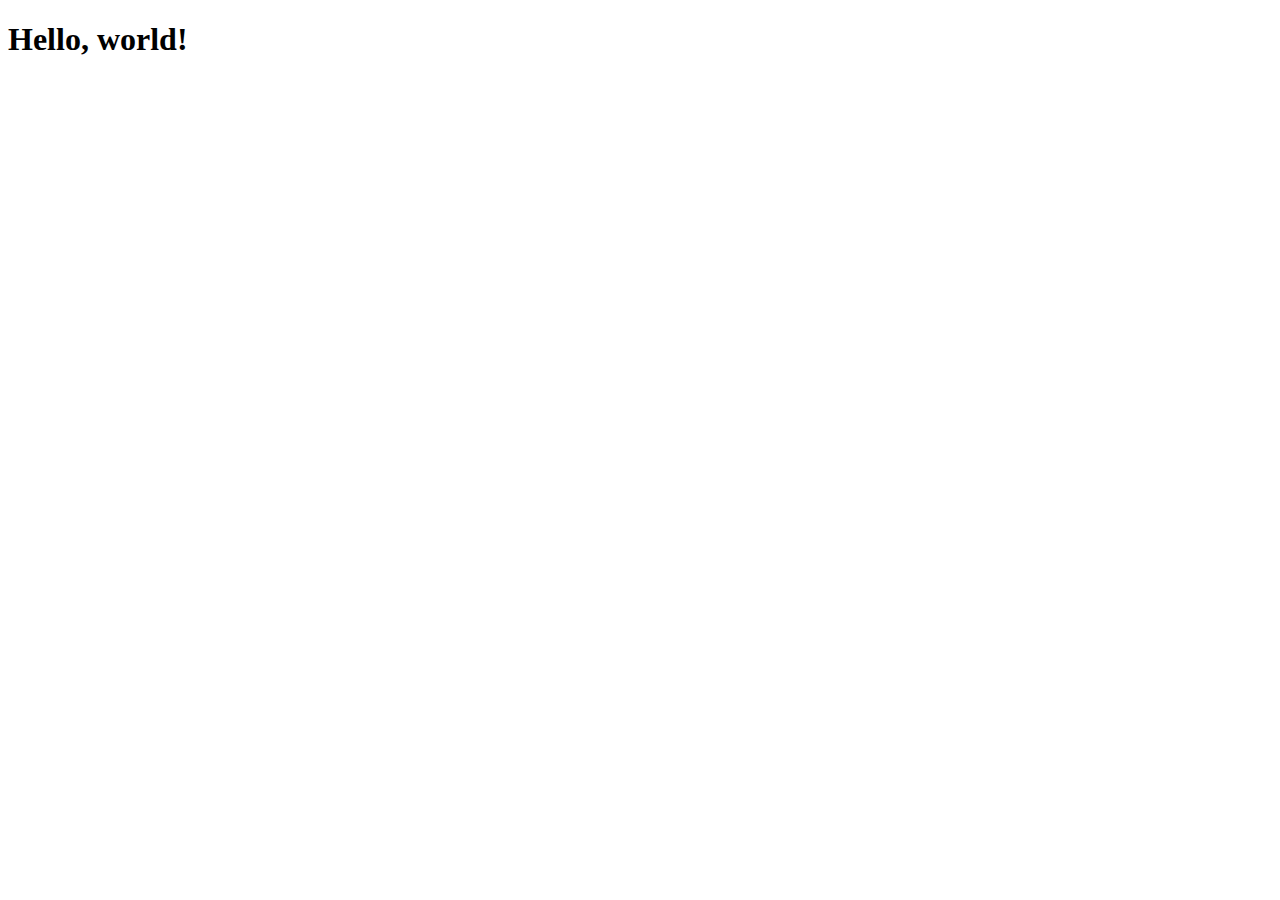
==== index.html @ 90983b41 "Create index.html" ====
<!doctype html>
<html lang="en">
  <head>
    <!-- Required meta tags -->
    <meta charset="utf-8">
    <meta name="viewport" content="width=device-width, initial-scale=1, shrink-to-fit=no">

    <!-- Bootstrap CSS -->
    <link rel="stylesheet" href="https://stackpath.bootstrapcdn.com/bootstrap/4.1.3/css/bootstrap.min.css" integrity="sha384-MCw98/SFnGE8fJT3GXwEOngsV7Zt27NXFoaoApmYm81iuXoPkFOJwJ8ERdknLPMO" crossorigin="anonymous">

    <title>hola</title>
  </head>
  <body>
    <h1>Hello, world!</h1>

    <!-- Optional JavaScript -->
    <!-- jQuery first, then Popper.js, then Bootstrap JS -->
    <script src="https://code.jquery.com/jquery-3.3.1.slim.min.js" integrity="sha384-q8i/X+965DzO0rT7abK41JStQIAqVgRVzpbzo5smXKp4YfRvH+8abtTE1Pi6jizo" crossorigin="anonymous"></script>
    <script src="https://cdnjs.cloudflare.com/ajax/libs/popper.js/1.14.3/umd/popper.min.js" integrity="sha384-ZMP7rVo3mIykV+2+9J3UJ46jBk0WLaUAdn689aCwoqbBJiSnjAK/l8WvCWPIPm49" crossorigin="anonymous"></script>
    <script src="https://stackpath.bootstrapcdn.com/bootstrap/4.1.3/js/bootstrap.min.js" integrity="sha384-ChfqqxuZUCnJSK3+MXmPNIyE6ZbWh2IMqE241rYiqJxyMiZ6OW/JmZQ5stwEULTy" crossorigin="anonymous"></script>
  </body>
</html>
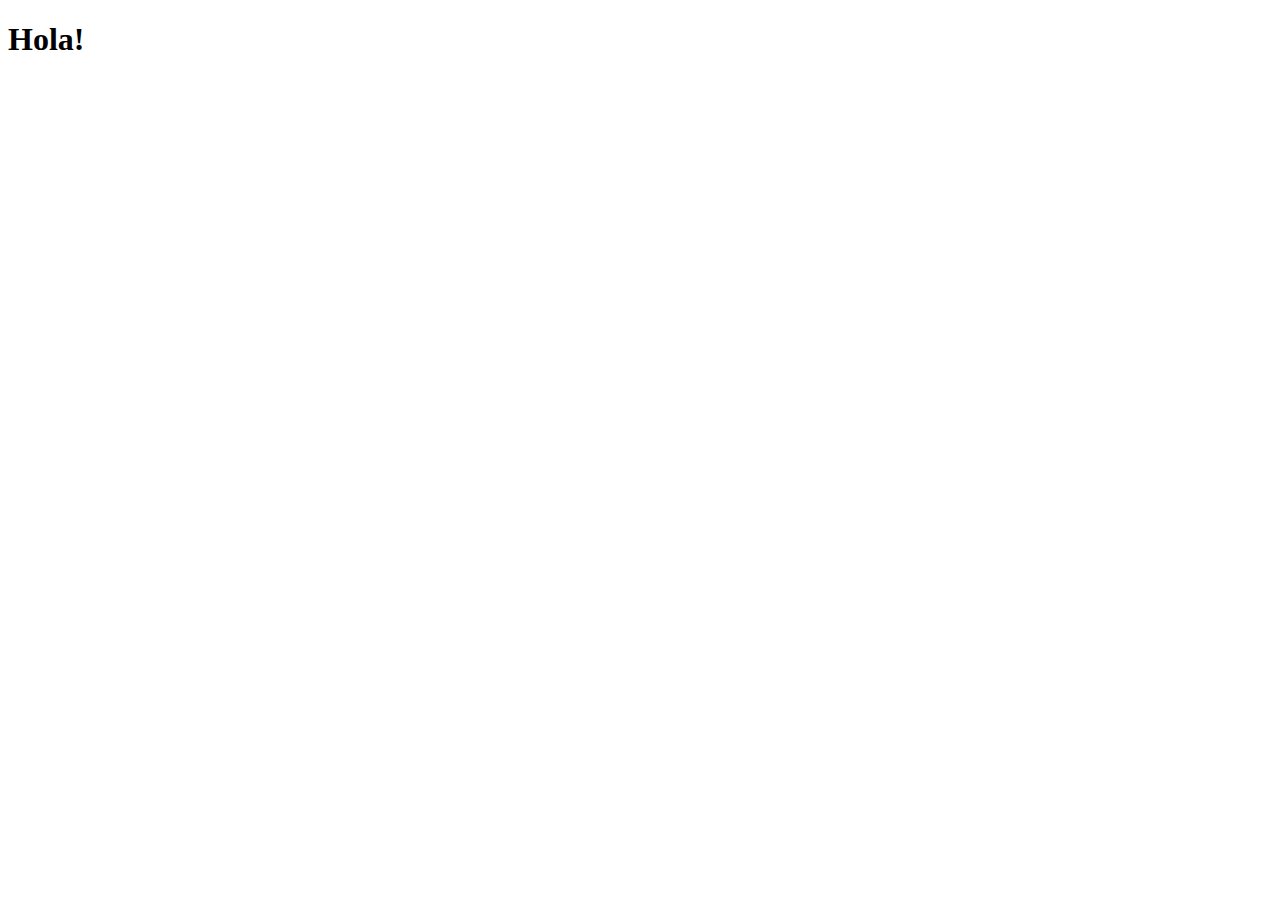
==== commit eae00b2b: "Update index.html" ====
--- a/index.html
+++ b/index.html
@@ -8,10 +8,10 @@
     <!-- Bootstrap CSS -->
     <link rel="stylesheet" href="https://stackpath.bootstrapcdn.com/bootstrap/4.1.3/css/bootstrap.min.css" integrity="sha384-MCw98/SFnGE8fJT3GXwEOngsV7Zt27NXFoaoApmYm81iuXoPkFOJwJ8ERdknLPMO" crossorigin="anonymous">
 
-    <title>hola</title>
+    <title>Hello, world!</title>
   </head>
   <body>
-    <h1>Hello, world!</h1>
+    <h1>Hola!</h1>
 
     <!-- Optional JavaScript -->
     <!-- jQuery first, then Popper.js, then Bootstrap JS -->
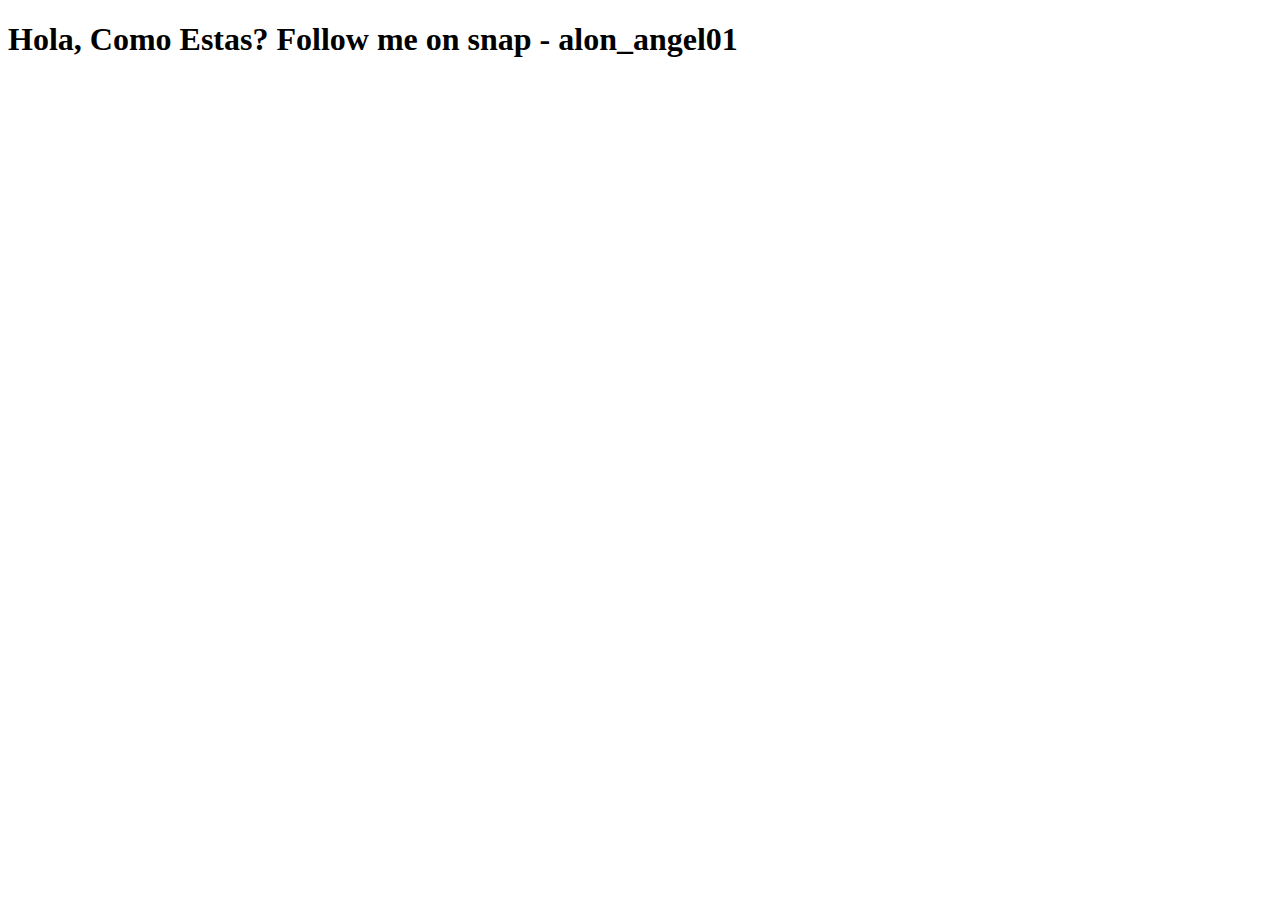
==== commit ba34ce11: "Update index.html" ====
--- a/index.html
+++ b/index.html
@@ -11,7 +11,7 @@
     <title>Hello, world!</title>
   </head>
   <body>
-    <h1>Hola!</h1>
+    <h1>Hola, Como Estas?  Follow me on snap - alon_angel01</h1>
 
     <!-- Optional JavaScript -->
     <!-- jQuery first, then Popper.js, then Bootstrap JS -->
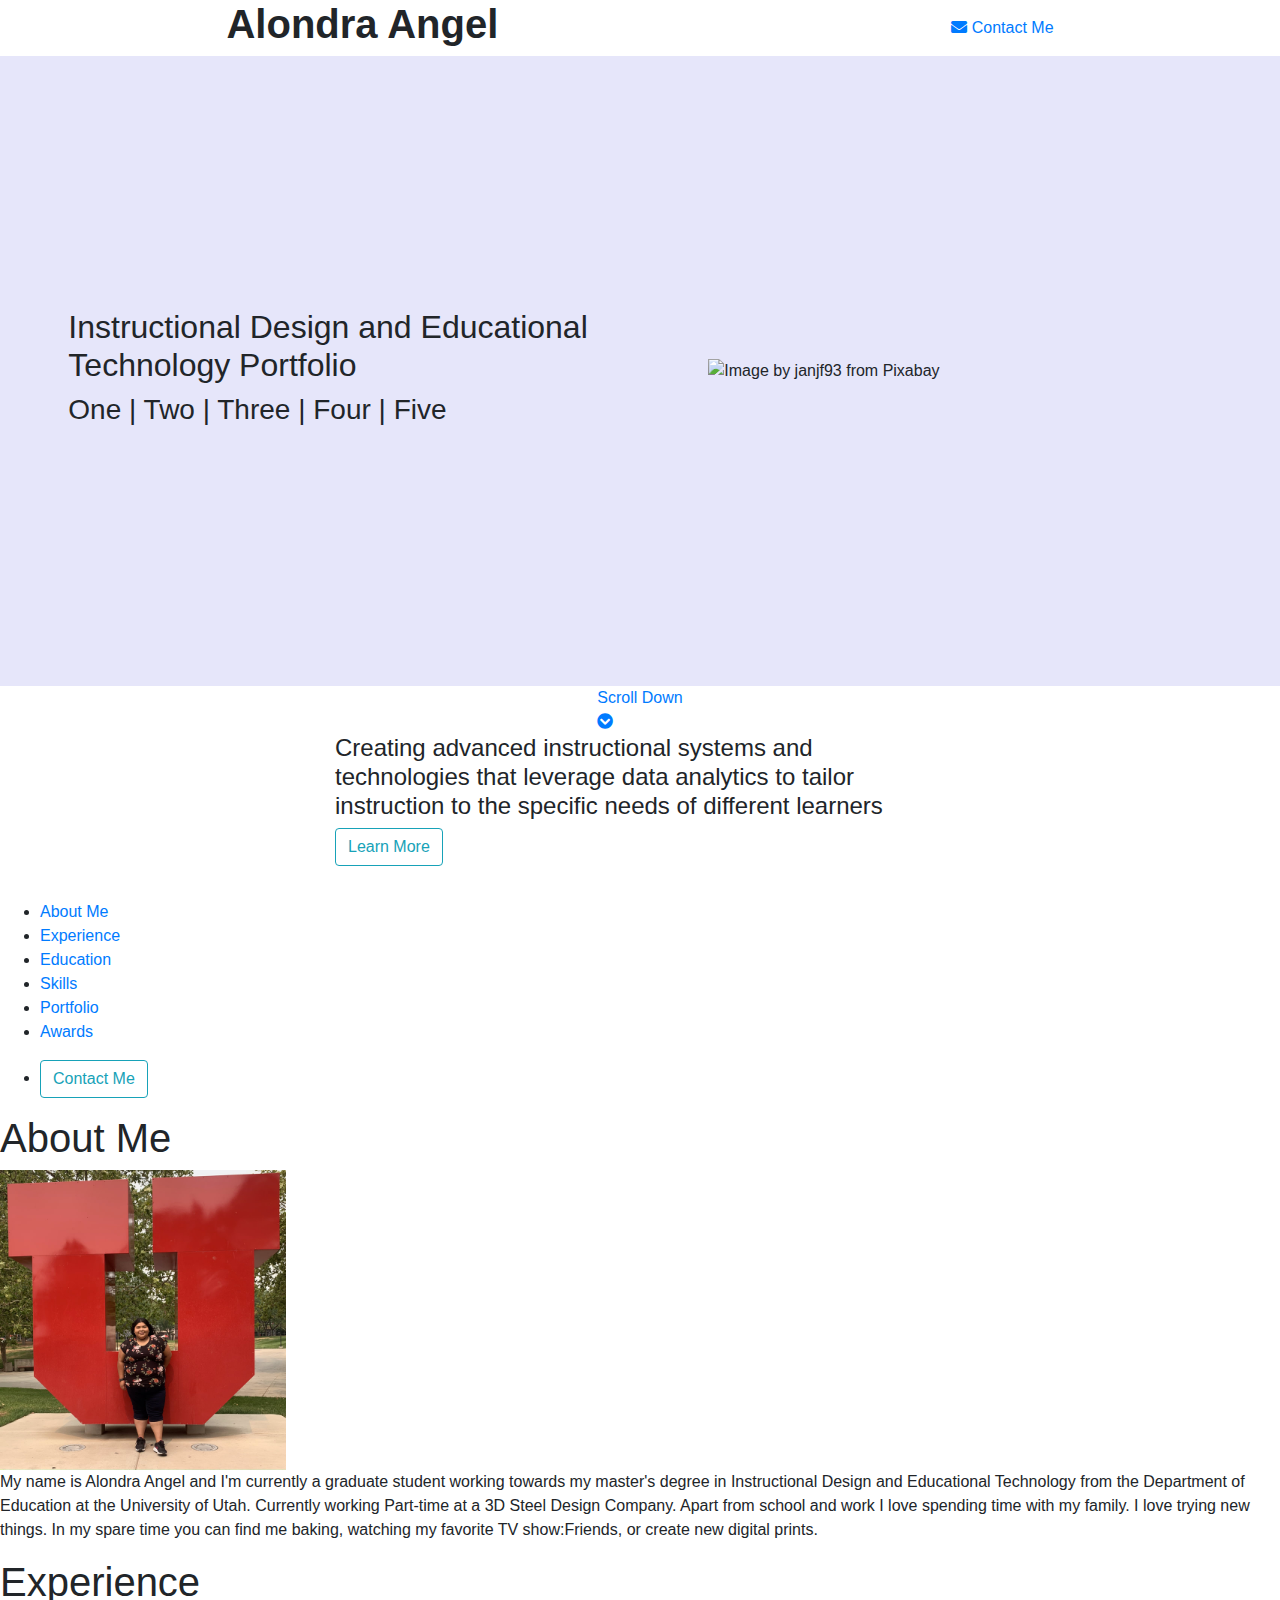
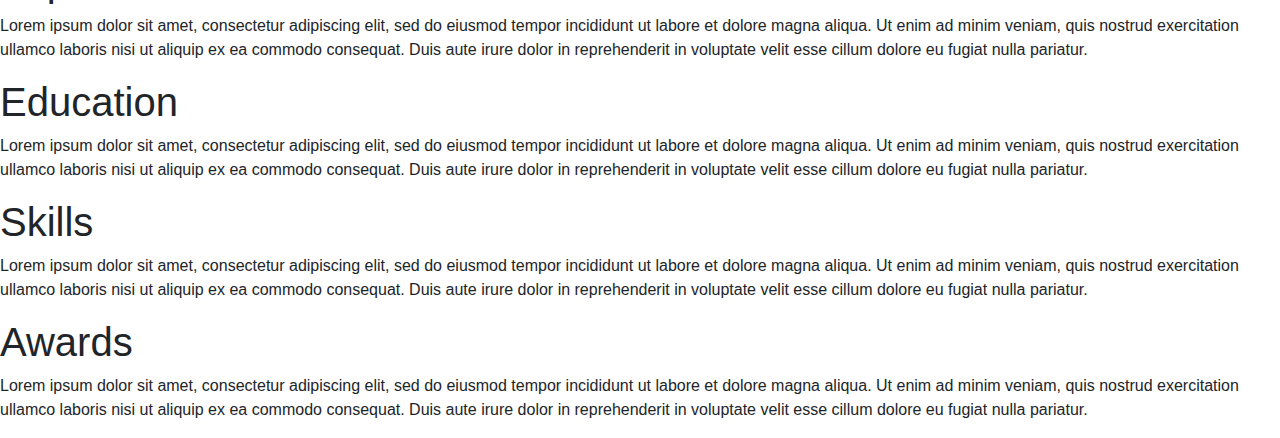
==== commit 4d1cdb89: "Update index.html" ====
--- a/index.html
+++ b/index.html
@@ -1,22 +1,151 @@
-<!doctype html>
+<!DOCTYPE html>
 <html lang="en">
-  <head>
-    <!-- Required meta tags -->
-    <meta charset="utf-8">
-    <meta name="viewport" content="width=device-width, initial-scale=1, shrink-to-fit=no">
+	<head>
+		<!-- Required meta tags -->
+		<meta charset="utf-8" />
+		<meta name="viewport" content="width=device-width, initial-scale=1, shrink-to-fit=no" />
 
-    <!-- Bootstrap CSS -->
-    <link rel="stylesheet" href="https://stackpath.bootstrapcdn.com/bootstrap/4.1.3/css/bootstrap.min.css" integrity="sha384-MCw98/SFnGE8fJT3GXwEOngsV7Zt27NXFoaoApmYm81iuXoPkFOJwJ8ERdknLPMO" crossorigin="anonymous">
+		<!-- Bootstrap CSS -->
+		<link
+			rel="stylesheet"
+			href="https://stackpath.bootstrapcdn.com/bootstrap/4.4.1/css/bootstrap.min.css"
+			integrity="sha384-Vkoo8x4CGsO3+Hhxv8T/Q5PaXtkKtu6ug5TOeNV6gBiFeWPGFN9MuhOf23Q9Ifjh"
+			crossorigin="anonymous"
+		/>
 
-    <title>Hello, world!</title>
-  </head>
-  <body>
-    <h1>Hola, Como Estas?  Follow me on snap - alon_angel01</h1>
+		<!-- FontAwesome CSS -->
+		<link rel="stylesheet" href="https://cdnjs.cloudflare.com/ajax/libs/font-awesome/5.11.2/css/all.min.css" />
 
-    <!-- Optional JavaScript -->
-    <!-- jQuery first, then Popper.js, then Bootstrap JS -->
-    <script src="https://code.jquery.com/jquery-3.3.1.slim.min.js" integrity="sha384-q8i/X+965DzO0rT7abK41JStQIAqVgRVzpbzo5smXKp4YfRvH+8abtTE1Pi6jizo" crossorigin="anonymous"></script>
-    <script src="https://cdnjs.cloudflare.com/ajax/libs/popper.js/1.14.3/umd/popper.min.js" integrity="sha384-ZMP7rVo3mIykV+2+9J3UJ46jBk0WLaUAdn689aCwoqbBJiSnjAK/l8WvCWPIPm49" crossorigin="anonymous"></script>
-    <script src="https://stackpath.bootstrapcdn.com/bootstrap/4.1.3/js/bootstrap.min.js" integrity="sha384-ChfqqxuZUCnJSK3+MXmPNIyE6ZbWh2IMqE241rYiqJxyMiZ6OW/JmZQ5stwEULTy" crossorigin="anonymous"></script>
-  </body>
+		<title>EDPS 6560 Spring 2020 - Portfolio</title>
+	</head>
+
+	<body>
+		<!--comments!
+        -->
+		<div id="sec_lan" class="container-fluid" style="height: 100vh;">
+			<div class="row justify-content-around
+                    align-items-center">
+				<div class="col-auto">
+					<h1><strong>Alondra Angel</strong></h1>
+				</div>
+				<div class="col-auto">
+					<a href="contact.html"><i class="fas fa-envelope"></i> Contact Me</a>
+				</div>
+			</div>
+			<div class="row justify-content-center align-items-center" style="height: 70vh; background-color: lavender">
+				<div class="col-6">
+					<h2>Instructional Design and Educational Technology Portfolio</h2>
+					<h3>One | Two | Three | Four | Five</h3>
+				</div>
+				<div class="col-5">
+					<img src="img/browser-3614768_1280.png" width="100%" height="auto" alt="Image by janjf93 from Pixabay" />
+					<!--Image by <a href="https://pixabay.com/users/janjf93-3084263/?utm_source=link-attribution&amp;utm_medium=referral&amp;utm_campaign=image&amp;utm_content=3614768">janjf93</a> from <a href="https://pixabay.com/?utm_source=link-attribution&amp;utm_medium=referral&amp;utm_campaign=image&amp;utm_content=3614768">Pixabay</a>-->
+				</div>
+			</div>
+			<div class="row justify-content-center">
+				<div class="col-auto">
+					<a href="#">
+						<span>Scroll Down</span><br />
+						<i class="fas fa-chevron-circle-down"></i>
+					</a>
+				</div>
+			</div>
+			<div class="row justify-content-center">
+				<div class="col-6">
+					<h4>
+						Creating advanced instructional systems and technologies that leverage data analytics to tailor instruction to the specific needs of
+						different learners
+					</h4>
+					<a class="btn btn-outline-info" role="button" href="#sec_abo">Learn More</a>
+				</div>
+			</div>
+		</div>
+		<nav id="sec_nav">
+                <ul style="list-style-type:disc;">
+                <li><a href="sec_abo">About Me</a></li>
+                <li><a href="sec_exp">Experience</a></li>
+                <li><a href="sec_edu">Education</a></li>
+                <li><a href="sec_ski">Skills</a></li>
+				<li><a href="projects/1.html">Portfolio</a></li>
+                <li><a href="sec_awa">Awards</a></li>
+            </ul>
+            
+            <ul>
+				<li><a class="btn btn-outline-info" href="contact.html" role="button" target="_blank">Contact Me</a></li>
+        
+			</ul>
+		</nav>
+		<div id="sec_abo">
+			<!-- Start About Me Section -->
+			<h1>About Me</h1>
+			<img src="img/bio.jpeg" alt="Alondra Angel" height="300" width="auto" />
+			<p>
+				My name is Alondra Angel and I'm currently a graduate student working towards my master's degree in Instructional Design and Educational Technology from the Department of Education at the University of Utah. Currently working Part-time at a 3D Steel Design Company. 
+                
+                Apart from school and work I love spending time with my family. I love trying new things. In my spare time you can find me baking, watching my favorite TV show:Friends, or create new digital prints.  ​
+			</p>
+		</div>
+		<!-- End About Me Section -->
+        
+		<div id="sec_exp">
+			<!-- Start Experience Section -->
+			<h1>Experience</h1>
+			<p class="par_exp">
+				Lorem ipsum dolor sit amet, consectetur adipiscing elit, sed do eiusmod tempor incididunt ut labore et dolore magna aliqua. Ut enim ad minim veniam,
+				quis nostrud exercitation ullamco laboris nisi ut aliquip ex ea commodo consequat. Duis aute irure dolor in reprehenderit in voluptate velit esse
+				cillum dolore eu fugiat nulla pariatur.
+			</p>
+		</div>
+		<!-- End Experience Section -->
+        
+        <div id="sec_edu">
+			<!-- Start Education Section -->
+			<h1>Education</h1>
+			<p class="par_edu">
+				Lorem ipsum dolor sit amet, consectetur adipiscing elit, sed do eiusmod tempor incididunt ut labore et dolore magna aliqua. Ut enim ad minim veniam,
+				quis nostrud exercitation ullamco laboris nisi ut aliquip ex ea commodo consequat. Duis aute irure dolor in reprehenderit in voluptate velit esse
+				cillum dolore eu fugiat nulla pariatur.
+			</p>
+		</div>
+		<!-- End Education Section -->
+         
+        <div id="sec_ski">
+			<!-- Start Skills Section -->
+			<h1>Skills</h1>
+			<p class="par_ski">
+				Lorem ipsum dolor sit amet, consectetur adipiscing elit, sed do eiusmod tempor incididunt ut labore et dolore magna aliqua. Ut enim ad minim veniam,
+				quis nostrud exercitation ullamco laboris nisi ut aliquip ex ea commodo consequat. Duis aute irure dolor in reprehenderit in voluptate velit esse
+				cillum dolore eu fugiat nulla pariatur.
+			</p>
+		</div>
+		<!-- End Skills Section -->
+        
+        <div id="sec_awa">
+			<!-- Start Awards Section -->
+			<h1>Awards</h1>
+			<p class="par_awa">
+				Lorem ipsum dolor sit amet, consectetur adipiscing elit, sed do eiusmod tempor incididunt ut labore et dolore magna aliqua. Ut enim ad minim veniam,
+				quis nostrud exercitation ullamco laboris nisi ut aliquip ex ea commodo consequat. Duis aute irure dolor in reprehenderit in voluptate velit esse
+				cillum dolore eu fugiat nulla pariatur.
+			</p>
+		</div>
+		<!-- End Awards Section -->
+        
+		<!-- jQuery first, then Popper.js, then Bootstrap JS -->
+		<script
+			src="https://code.jquery.com/jquery-3.4.1.slim.min.js"
+			integrity="sha384-J6qa4849blE2+poT4WnyKhv5vZF5SrPo0iEjwBvKU7imGFAV0wwj1yYfoRSJoZ+n"
+			crossorigin="anonymous"
+		></script>
+		<script
+			src="https://cdn.jsdelivr.net/npm/popper.js@1.16.0/dist/umd/popper.min.js"
+			integrity="sha384-Q6E9RHvbIyZFJoft+2mJbHaEWldlvI9IOYy5n3zV9zzTtmI3UksdQRVvoxMfooAo"
+			crossorigin="anonymous"
+		></script>
+		<script
+			src="https://stackpath.bootstrapcdn.com/bootstrap/4.4.1/js/bootstrap.min.js"
+			integrity="sha384-wfSDF2E50Y2D1uUdj0O3uMBJnjuUD4Ih7YwaYd1iqfktj0Uod8GCExl3Og8ifwB6"
+			crossorigin="anonymous"
+		></script>
+	</body>
 </html>
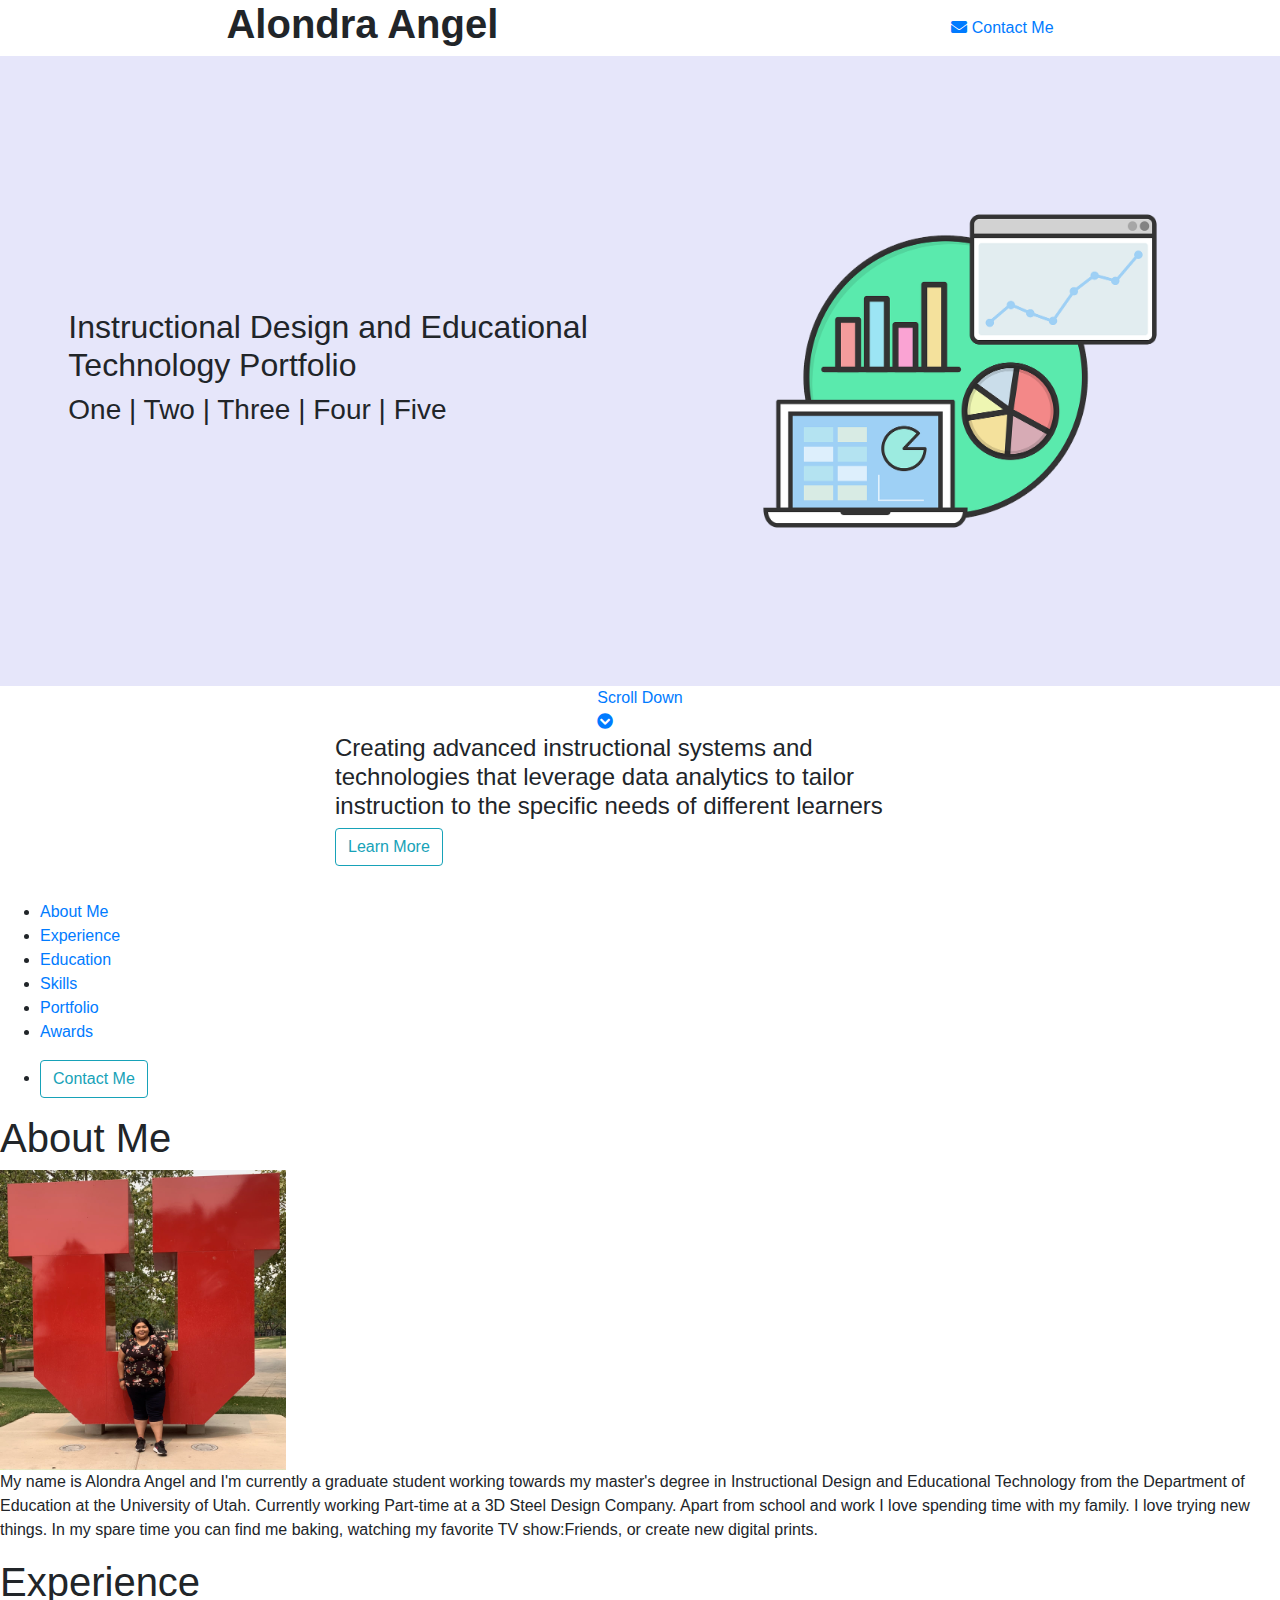
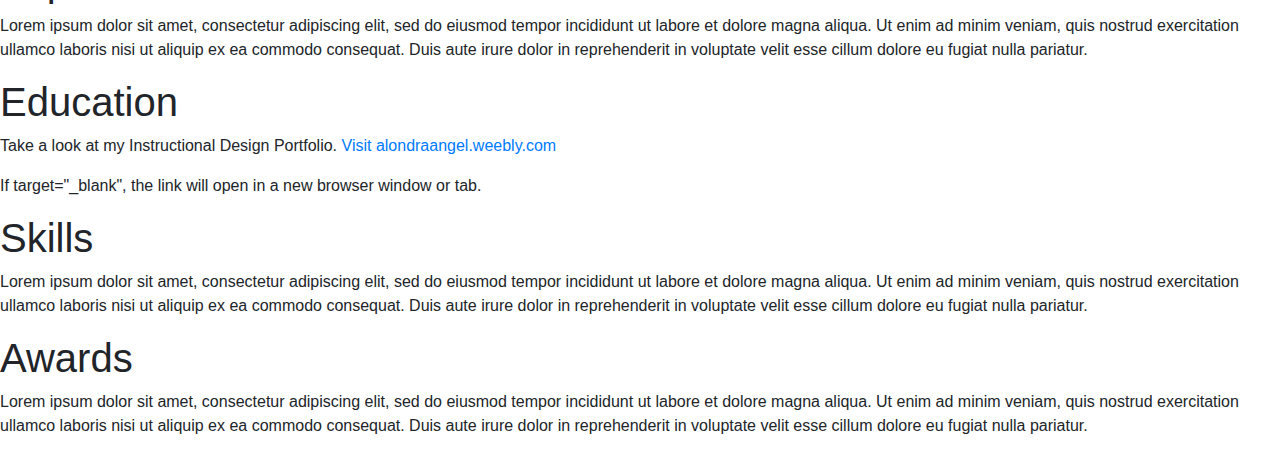
==== commit 5b348ee2: "Update index.html" ====
--- a/index.html
+++ b/index.html
@@ -102,10 +102,9 @@
 			<!-- Start Education Section -->
 			<h1>Education</h1>
 			<p class="par_edu">
-				Lorem ipsum dolor sit amet, consectetur adipiscing elit, sed do eiusmod tempor incididunt ut labore et dolore magna aliqua. Ut enim ad minim veniam,
-				quis nostrud exercitation ullamco laboris nisi ut aliquip ex ea commodo consequat. Duis aute irure dolor in reprehenderit in voluptate velit esse
-				cillum dolore eu fugiat nulla pariatur.
-			</p>
+				Take a look at my Instructional Design Portfolio.
+            <a href="https://alondraangel.weebly.com" target="_blank">Visit alondraangel.weebly.com</a> 
+            <p>If target="_blank", the link will open in a new browser window or tab.</p>
 		</div>
 		<!-- End Education Section -->
          
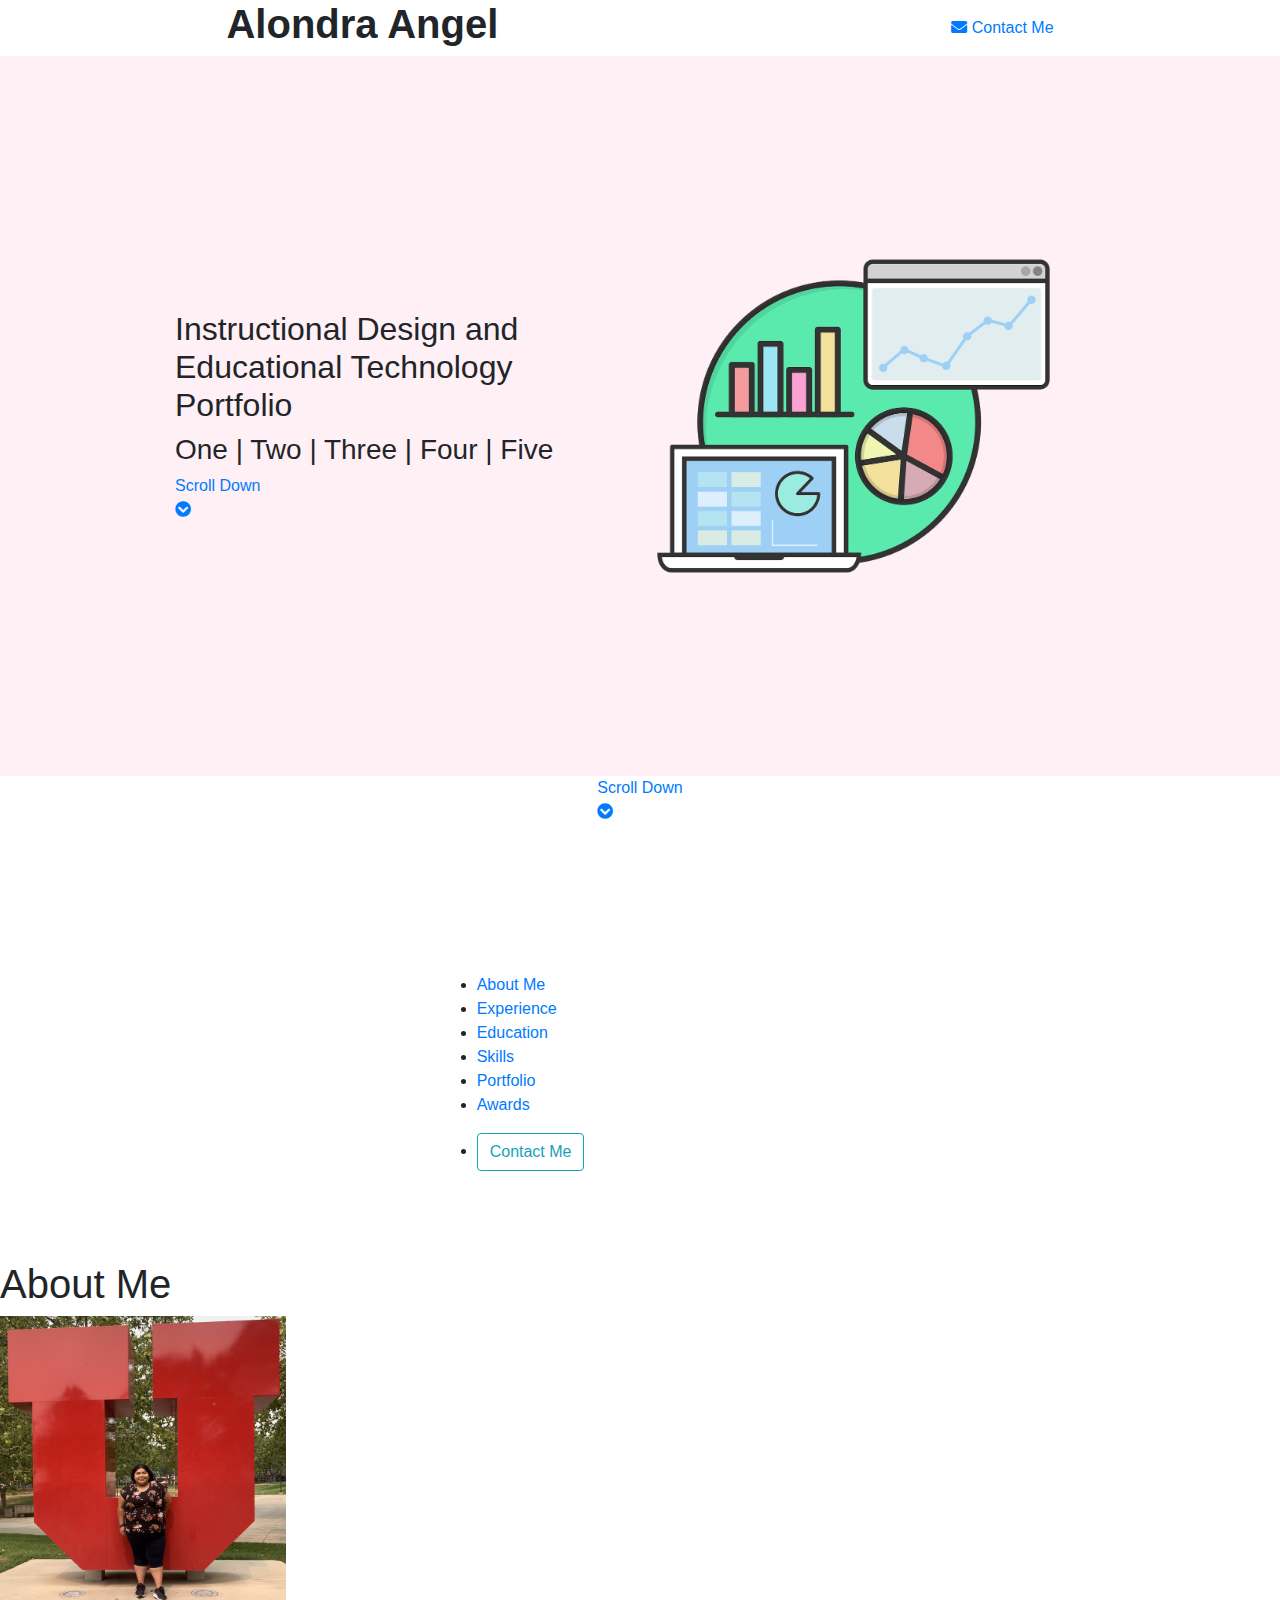
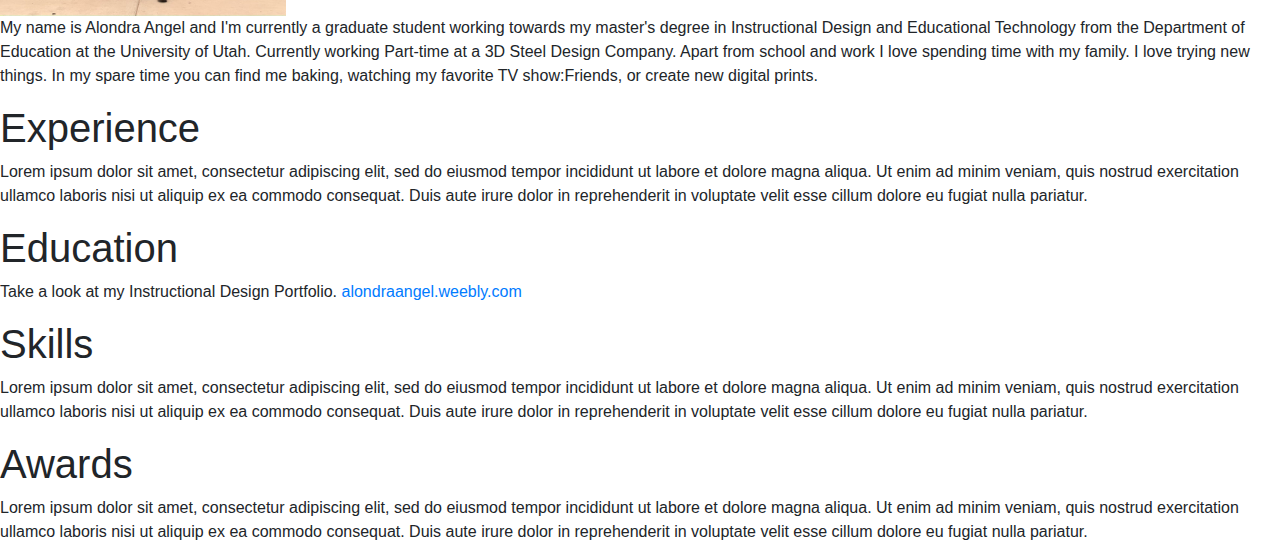
==== commit f63284ed: "Update index.html" ====
--- a/index.html
+++ b/index.html
@@ -1,6 +1,8 @@
 <!DOCTYPE html>
 <html lang="en">
 	<head>
+        <link rel="stylesheet" href="https://stackpath.bootstrapcdn.com/bootstrap/4.4.1/css/bootstrap.min.css" integrity="sha384-Vkoo8x4CGsO3+Hhxv8T/Q5PaXtkKtu6ug5TOeNV6gBiFeWPGFN9MuhOf23Q9Ifjh" crossorigin="anonymous"> 
+    
 		<!-- Required meta tags -->
 		<meta charset="utf-8" />
 		<meta name="viewport" content="width=device-width, initial-scale=1, shrink-to-fit=no" />
@@ -15,16 +17,30 @@
 
 		<!-- FontAwesome CSS -->
 		<link rel="stylesheet" href="https://cdnjs.cloudflare.com/ajax/libs/font-awesome/5.11.2/css/all.min.css" />
+        
+        <!-- Google Fonts -->
+            <link rel="preconnect" href="https://fonts.googleapis.com"> 
+            <link rel="preconnect" href="https://fonts.gstatic.com" crossorigin> 
+            <link href="https://fonts.googleapis.com/css2?family=Amatic+SC&family=Patrick+Hand&family=Sedgwick+Ave&display=swap" rel="stylesheet">
+
+		<!-- Main Stylesheet -->
+		<link rel="stylesheet" href="css/styles.css" />
+
+		<style>
+			/* Hi, I'm an internal stylesheet, and I usually appear within the header section following the external stylesheets listed above. */
+			#sec_lan {
+				height: 200vh;
+			}
+		</style>
 
 		<title>EDPS 6560 Spring 2020 - Portfolio</title>
+        
 	</head>
-
+    
 	<body>
-		<!--comments!
-        -->
+		<!--comments!-->
 		<div id="sec_lan" class="container-fluid" style="height: 100vh;">
-			<div class="row justify-content-around
-                    align-items-center">
+			<div class="row justify-content-around align-items-center">
 				<div class="col-auto">
 					<h1><strong>Alondra Angel</strong></h1>
 				</div>
@@ -32,12 +48,18 @@
 					<a href="contact.html"><i class="fas fa-envelope"></i> Contact Me</a>
 				</div>
 			</div>
-			<div class="row justify-content-center align-items-center" style="height: 70vh; background-color: lavender">
-				<div class="col-6">
+			<div class="row justify-content-center align-items-center" style="height: 80vh; background-color: lavenderblush">
+				<div class="col-4">
 					<h2>Instructional Design and Educational Technology Portfolio</h2>
 					<h3>One | Two | Three | Four | Five</h3>
+                    <a href="#sec_lan_sec2">
+						<span>Scroll Down</span><br />
+						<i class="fas fa-chevron-circle-down"></i>
+					</a>
 				</div>
-				<div class="col-5">
+				
+                
+                <div class="col-5">
 					<img src="img/browser-3614768_1280.png" width="100%" height="auto" alt="Image by janjf93 from Pixabay" />
 					<!--Image by <a href="https://pixabay.com/users/janjf93-3084263/?utm_source=link-attribution&amp;utm_medium=referral&amp;utm_campaign=image&amp;utm_content=3614768">janjf93</a> from <a href="https://pixabay.com/?utm_source=link-attribution&amp;utm_medium=referral&amp;utm_campaign=image&amp;utm_content=3614768">Pixabay</a>-->
 				</div>
@@ -51,23 +73,20 @@
 				</div>
 			</div>
 			<div class="row justify-content-center">
-				<div class="col-6">
-					<h4>
-						Creating advanced instructional systems and technologies that leverage data analytics to tailor instruction to the specific needs of
-						different learners
-					</h4>
-					<a class="btn btn-outline-info" role="button" href="#sec_abo">Learn More</a>
-				</div>
 			</div>
 		</div>
+        
+        
 		<nav id="sec_nav">
-                <ul style="list-style-type:disc;">
-                <li><a href="sec_abo">About Me</a></li>
-                <li><a href="sec_exp">Experience</a></li>
-                <li><a href="sec_edu">Education</a></li>
-                <li><a href="sec_ski">Skills</a></li>
-				<li><a href="projects/1.html">Portfolio</a></li>
-                <li><a href="sec_awa">Awards</a></li>
+            <div class="row justify-content-center align-items-center" style="height: 40vh">
+				<div class="col-4">
+            <ul>
+                <li><a href="#sec_abo">About Me</a></li>
+                <li><a href="#sec_exp">Experience</a></li>
+                <li><a href="#sec_edu">Education</a></li>
+                <li><a href="#sec_ski">Skills</a></li>
+				<li><a href="#projects/1.html">Portfolio</a></li>
+                <li><a href="#sec_awa">Awards</a></li>
             </ul>
             
             <ul>
@@ -75,7 +94,9 @@
         
 			</ul>
 		</nav>
+                
 		<div id="sec_abo">
+            
 			<!-- Start About Me Section -->
 			<h1>About Me</h1>
 			<img src="img/bio.jpeg" alt="Alondra Angel" height="300" width="auto" />
@@ -103,8 +124,7 @@
 			<h1>Education</h1>
 			<p class="par_edu">
 				Take a look at my Instructional Design Portfolio.
-            <a href="https://alondraangel.weebly.com" target="_blank">Visit alondraangel.weebly.com</a> 
-            <p>If target="_blank", the link will open in a new browser window or tab.</p>
+            <a href="https://alondraangel.weebly.com" target="_blank"> alondraangel.weebly.com</a> 
 		</div>
 		<!-- End Education Section -->
          
@@ -129,6 +149,8 @@
 			</p>
 		</div>
 		<!-- End Awards Section -->
+
+
         
 		<!-- jQuery first, then Popper.js, then Bootstrap JS -->
 		<script
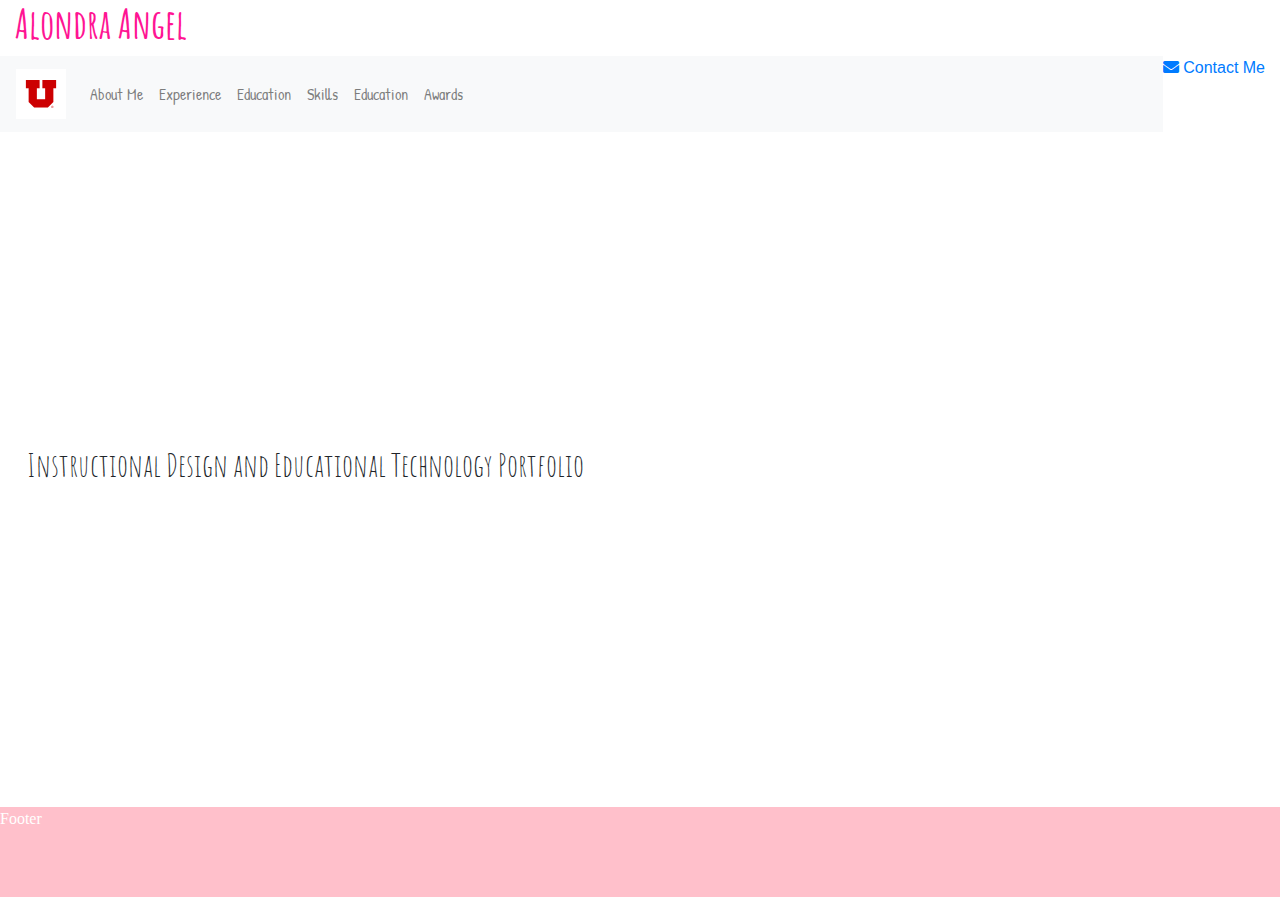
==== commit dd15bb81: "Update index.html" ====
--- a/index.html
+++ b/index.html
@@ -26,133 +26,70 @@
 		<!-- Main Stylesheet -->
 		<link rel="stylesheet" href="css/styles.css" />
 
-		<style>
-			/* Hi, I'm an internal stylesheet, and I usually appear within the header section following the external stylesheets listed above. */
-			#sec_lan {
-				height: 200vh;
-			}
-		</style>
-
 		<title>EDPS 6560 Spring 2020 - Portfolio</title>
+        <meta charset="utf-8">
+        <meta name="viewport" content="width=device-width, initial-scale=1">
         
 	</head>
     
 	<body>
-		<!--comments!-->
-		<div id="sec_lan" class="container-fluid" style="height: 100vh;">
-			<div class="row justify-content-around align-items-center">
-				<div class="col-auto">
+            <!-- This is my header -->
+		<div id="sec_lan" class="container-fluid">
+			<div class="header">
 					<h1><strong>Alondra Angel</strong></h1>
 				</div>
-				<div class="col-auto">
+            <div class="header-right">
 					<a href="contact.html"><i class="fas fa-envelope"></i> Contact Me</a>
 				</div>
 			</div>
-			<div class="row justify-content-center align-items-center" style="height: 80vh; background-color: lavenderblush">
-				<div class="col-4">
-					<h2>Instructional Design and Educational Technology Portfolio</h2>
-					<h3>One | Two | Three | Four | Five</h3>
-                    <a href="#sec_lan_sec2">
-						<span>Scroll Down</span><br />
-						<i class="fas fa-chevron-circle-down"></i>
-					</a>
+                
+            
+            <nav class="navbar navbar-expand-sm bg-light navbar-light">
+                <a class="navbar-brand" href="#">
+                    <img src="img/logo.jpeg" alt="logo" style="width:50px;">
+                </a>
+              <button class="navbar-toggler" type="button" data-toggle="collapse" data-target="#collapsibleNavbar">
+                <span class="navbar-toggler-icon"></span>
+              </button>
+              <div class="collapse navbar-collapse" id="collapsibleNavbar">
+                <ul class="navbar-nav">
+                  <li class="nav-item">
+                    <a class="nav-link" href="about.html">About Me</a>
+                  </li>
+                  <li class="nav-item">
+                    <a class="nav-link" href="experience.html">Experience</a>
+                  </li>
+                  <li class="nav-item">
+                    <a class="nav-link" href="education.html">Education</a>
+                  </li>
+                  <li class="nav-item">
+                    <a class="nav-link" href="skills.html">Skills</a>
+                  </li>
+                    <li class="nav-item">
+                    <a class="nav-link" href="education.html">Education</a>
+                  </li>
+                  <li class="nav-item">
+                    <a class="nav-link" href="awards.html">Awards</a>
+                  </li>  
+                </ul>
+              </div>  
+            </nav>
+
+            <div id="sec_lan_sec1" class="row justify-content-around align-items-center">
+				<div class="col-7"><!-- This is first column in second row -->
+					<h2>Instructional Design and Educational Technology Portfolio</h2>	   
 				</div>
-				
-                
-                <div class="col-5">
-					<img src="img/browser-3614768_1280.png" width="100%" height="auto" alt="Image by janjf93 from Pixabay" />
-					<!--Image by <a href="https://pixabay.com/users/janjf93-3084263/?utm_source=link-attribution&amp;utm_medium=referral&amp;utm_campaign=image&amp;utm_content=3614768">janjf93</a> from <a href="https://pixabay.com/?utm_source=link-attribution&amp;utm_medium=referral&amp;utm_campaign=image&amp;utm_content=3614768">Pixabay</a>-->
+				 <div class="col-4 d-none d-md-block">
 				</div>
 			</div>
-			<div class="row justify-content-center">
-				<div class="col-auto">
-					<a href="#">
-						<span>Scroll Down</span><br />
-						<i class="fas fa-chevron-circle-down"></i>
-					</a>
-				</div>
-			</div>
-			<div class="row justify-content-center">
-			</div>
-		</div>
+                
         
+        <div class="footer">
+            <p>Footer</p>
+        </div>
         
-		<nav id="sec_nav">
-            <div class="row justify-content-center align-items-center" style="height: 40vh">
-				<div class="col-4">
-            <ul>
-                <li><a href="#sec_abo">About Me</a></li>
-                <li><a href="#sec_exp">Experience</a></li>
-                <li><a href="#sec_edu">Education</a></li>
-                <li><a href="#sec_ski">Skills</a></li>
-				<li><a href="#projects/1.html">Portfolio</a></li>
-                <li><a href="#sec_awa">Awards</a></li>
-            </ul>
-            
-            <ul>
-				<li><a class="btn btn-outline-info" href="contact.html" role="button" target="_blank">Contact Me</a></li>
-        
-			</ul>
-		</nav>
-                
-		<div id="sec_abo">
-            
-			<!-- Start About Me Section -->
-			<h1>About Me</h1>
-			<img src="img/bio.jpeg" alt="Alondra Angel" height="300" width="auto" />
-			<p>
-				My name is Alondra Angel and I'm currently a graduate student working towards my master's degree in Instructional Design and Educational Technology from the Department of Education at the University of Utah. Currently working Part-time at a 3D Steel Design Company. 
-                
-                Apart from school and work I love spending time with my family. I love trying new things. In my spare time you can find me baking, watching my favorite TV show:Friends, or create new digital prints.  ​
-			</p>
-		</div>
-		<!-- End About Me Section -->
-        
-		<div id="sec_exp">
-			<!-- Start Experience Section -->
-			<h1>Experience</h1>
-			<p class="par_exp">
-				Lorem ipsum dolor sit amet, consectetur adipiscing elit, sed do eiusmod tempor incididunt ut labore et dolore magna aliqua. Ut enim ad minim veniam,
-				quis nostrud exercitation ullamco laboris nisi ut aliquip ex ea commodo consequat. Duis aute irure dolor in reprehenderit in voluptate velit esse
-				cillum dolore eu fugiat nulla pariatur.
-			</p>
-		</div>
-		<!-- End Experience Section -->
-        
-        <div id="sec_edu">
-			<!-- Start Education Section -->
-			<h1>Education</h1>
-			<p class="par_edu">
-				Take a look at my Instructional Design Portfolio.
-            <a href="https://alondraangel.weebly.com" target="_blank"> alondraangel.weebly.com</a> 
-		</div>
-		<!-- End Education Section -->
-         
-        <div id="sec_ski">
-			<!-- Start Skills Section -->
-			<h1>Skills</h1>
-			<p class="par_ski">
-				Lorem ipsum dolor sit amet, consectetur adipiscing elit, sed do eiusmod tempor incididunt ut labore et dolore magna aliqua. Ut enim ad minim veniam,
-				quis nostrud exercitation ullamco laboris nisi ut aliquip ex ea commodo consequat. Duis aute irure dolor in reprehenderit in voluptate velit esse
-				cillum dolore eu fugiat nulla pariatur.
-			</p>
-		</div>
-		<!-- End Skills Section -->
-        
-        <div id="sec_awa">
-			<!-- Start Awards Section -->
-			<h1>Awards</h1>
-			<p class="par_awa">
-				Lorem ipsum dolor sit amet, consectetur adipiscing elit, sed do eiusmod tempor incididunt ut labore et dolore magna aliqua. Ut enim ad minim veniam,
-				quis nostrud exercitation ullamco laboris nisi ut aliquip ex ea commodo consequat. Duis aute irure dolor in reprehenderit in voluptate velit esse
-				cillum dolore eu fugiat nulla pariatur.
-			</p>
-		</div>
-		<!-- End Awards Section -->
-
-
-        
-		<!-- jQuery first, then Popper.js, then Bootstrap JS -->
+        <!-- I DONT KNOW WHAT THIS IS!!!
+        jQuery first, then Popper.js, then Bootstrap JS -->
 		<script
 			src="https://code.jquery.com/jquery-3.4.1.slim.min.js"
 			integrity="sha384-J6qa4849blE2+poT4WnyKhv5vZF5SrPo0iEjwBvKU7imGFAV0wwj1yYfoRSJoZ+n"
--- a/css/styles.css
+++ b/css/styles.css
@@ -0,0 +1,51 @@
+/* CSS Reference from W3School: https://www.w3schools.com/cssref/ */
+
+/* Example Variables */
+:root {
+	/* Fonts */
+    --main-font-primary: 'Amatic SC', cursive; 
+    --main-font-secondary: 'Patrick Hand', cursive; 	/* header */
+    --main-font-tertiary: 'Sedgwick Ave', cursive;
+    
+	/* Colors */
+	--main-color-gray: #485359;
+	--main-color-white: #FFFFFF;
+	--main-color-black: #0d0d0d;
+	--main-color-lightP: #FCE4EC;
+	--main-color-dark: #45735d;
+	--main-color-light2: #f38888;
+	--main-color-dark2: #d27575;
+    --main-color-pink: #F397B7;
+}
+
+
+.header{
+	background-color: var(--main-color-white);
+    font-family: 'Amatic SC', cursive;
+    color: deeppink
+}
+
+
+.header-right {
+  float: right;
+} 
+
+.navbar-nav {
+    font-family: 'Patrick Hand', cursive;
+}
+
+
+#sec_lan_sec1 {
+	height:75vh;
+	background-color: var(--main-color-white);
+    font-family: 'Amatic SC', cursive;
+}
+
+/* Style the footer */
+.footer {
+ 	height: 10vh;
+	background-color: pink;
+    font-family: 'Reggae One', cursive;
+    color:white
+}
+
